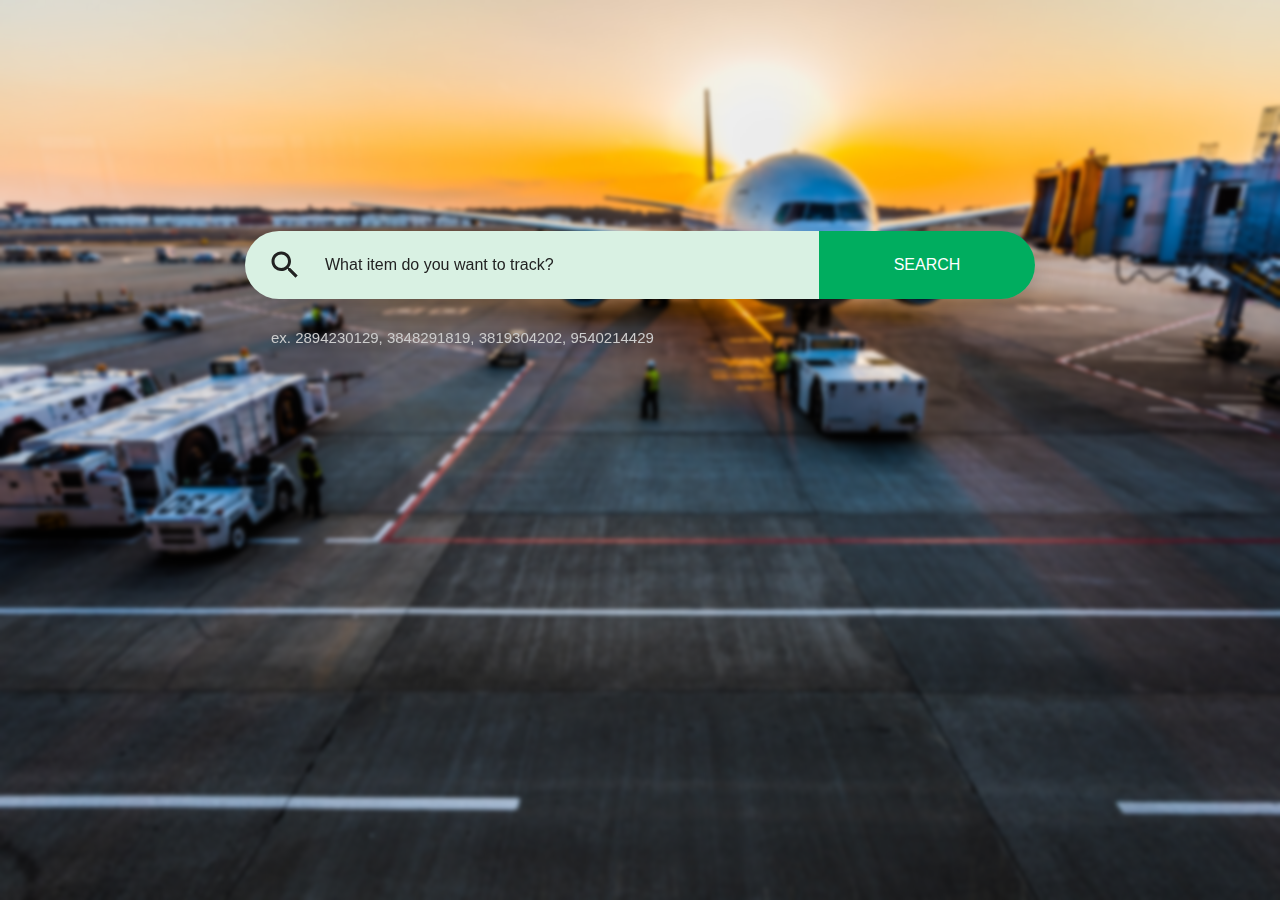
==== index.html @ f404f7c4 "Rename search.html to index.html" ====
<!DOCTYPE html>
<html lang="en">

<head>
    <meta charset="UTF-8">
    <meta http-equiv="X-UA-Compatible" content="IE=edge">
    <meta name="viewport" content="width=device-width, initial-scale=1.0">
    <title>Document</title>
    <style id="" media="all">
        /* devanagari */
        @font-face {
            font-family: 'Poppins';
            font-style: normal;
            font-weight: 400;
            src: url(/fonts.gstatic.com/s/poppins/v15/pxiEyp8kv8JHgFVrJJbecmNE.woff2) format('woff2');
            unicode-range: U+0900-097F, U+1CD0-1CF6, U+1CF8-1CF9, U+200C-200D, U+20A8, U+20B9, U+25CC, U+A830-A839, U+A8E0-A8FB;
        }

        /* latin-ext */
        @font-face {
            font-family: 'Poppins';
            font-style: normal;
            font-weight: 400;
            src: url(/fonts.gstatic.com/s/poppins/v15/pxiEyp8kv8JHgFVrJJnecmNE.woff2) format('woff2');
            unicode-range: U+0100-024F, U+0259, U+1E00-1EFF, U+2020, U+20A0-20AB, U+20AD-20CF, U+2113, U+2C60-2C7F, U+A720-A7FF;
        }

        /* latin */
        @font-face {
            font-family: 'Poppins';
            font-style: normal;
            font-weight: 400;
            src: url(/fonts.gstatic.com/s/poppins/v15/pxiEyp8kv8JHgFVrJJfecg.woff2) format('woff2');
            unicode-range: U+0000-00FF, U+0131, U+0152-0153, U+02BB-02BC, U+02C6, U+02DA, U+02DC, U+2000-206F, U+2074, U+20AC, U+2122, U+2191, U+2193, U+2212, U+2215, U+FEFF, U+FFFD;
        }
    </style>
    <link href="/search.css" rel="stylesheet" />

</head>

<body>
    <div class="s130">
        <form>
            <div class="inner-form">
                <div class="input-field first-wrap">
                    <div class="svg-wrapper">
                        <svg xmlns="http://www.w3.org/2000/svg" width="24" height="24" viewBox="0 0 24 24">
                            <path
                                d="M15.5 14h-.79l-.28-.27C15.41 12.59 16 11.11 16 9.5 16 5.91 13.09 3 9.5 3S3 5.91 3 9.5 5.91 16 9.5 16c1.61 0 3.09-.59 4.23-1.57l.27.28v.79l5 4.99L20.49 19l-4.99-5zm-6 0C7.01 14 5 11.99 5 9.5S7.01 5 9.5 5 14 7.01 14 9.5 11.99 14 9.5 14z">
                            </path>
                        </svg>
                    </div>
                    <input id="search" type="number" placeholder="What item do you want to track?" />
                </div>
                <div class="input-field second-wrap">
                    <button class="btn-search " type="button">SEARCH</button>
                </div>
            </div>
            <span class="info">ex. 2894230129, 3848291819, 3819304202, 9540214429</span>

            <div class="mssg">
                an error message
            </div>
        </form>
    </div>
    <script src="/tracking.js"></script>
</body>

</html>
---- search.css ----
html {
  line-height: 1.15;
  /* 1 */
  -ms-text-size-adjust: 100%;
  /* 2 */
  -webkit-text-size-adjust: 100%;
  /* 2 */
}

/*  Error messages*/
.mssg {
  background: #eee;
  text-align: center;
  padding: 1% 0;
  margin-top: 5%;
  border-radius: 20px;
  font-weight: 700;
  opacity: 0;
  transform: translateY(500%);
  transition: all 0.5s;
}

.moveup {
  opacity: 1;
  transform: translateY(0%);
}

/* 
Spinner
 */
.lds-roller {
  display: block;
  position: relative;
  width: 80px;
  height: 80px;
  margin-top: 3%;
  margin-left: 50%;
  transform: translateX(-50%);
}
.lds-roller div {
  animation: lds-roller 1.2s cubic-bezier(0.5, 0, 0.5, 1) infinite;
  transform-origin: 40px 40px;
}
.lds-roller div:after {
  content: " ";
  display: block;
  position: absolute;
  width: 7px;
  height: 7px;
  border-radius: 50%;
  background: #fff;
  margin: -4px 0 0 -4px;
}
.lds-roller div:nth-child(1) {
  animation-delay: -0.036s;
}
.lds-roller div:nth-child(1):after {
  top: 63px;
  left: 63px;
}
.lds-roller div:nth-child(2) {
  animation-delay: -0.072s;
}
.lds-roller div:nth-child(2):after {
  top: 68px;
  left: 56px;
}
.lds-roller div:nth-child(3) {
  animation-delay: -0.108s;
}
.lds-roller div:nth-child(3):after {
  top: 71px;
  left: 48px;
}
.lds-roller div:nth-child(4) {
  animation-delay: -0.144s;
}
.lds-roller div:nth-child(4):after {
  top: 72px;
  left: 40px;
}
.lds-roller div:nth-child(5) {
  animation-delay: -0.18s;
}
.lds-roller div:nth-child(5):after {
  top: 71px;
  left: 32px;
}
.lds-roller div:nth-child(6) {
  animation-delay: -0.216s;
}
.lds-roller div:nth-child(6):after {
  top: 68px;
  left: 24px;
}
.lds-roller div:nth-child(7) {
  animation-delay: -0.252s;
}
.lds-roller div:nth-child(7):after {
  top: 63px;
  left: 17px;
}
.lds-roller div:nth-child(8) {
  animation-delay: -0.288s;
}
.lds-roller div:nth-child(8):after {
  top: 56px;
  left: 12px;
}
@keyframes lds-roller {
  0% {
    transform: rotate(0deg);
  }
  100% {
    transform: rotate(360deg);
  }
}

/*  */
/* Sections
     ========================================================================== */
/**
   * Remove the margin in all browsers (opinionated).
   */
body {
  margin: 0;
  background-image: url("/back.jpg");
  background-position: center;
  background-size: cover;
  backdrop-filter: blur(2px);
  opacity: 1;
  animation: blur 1.5s ease-in;
  overflow-y: hidden;
}
@keyframes blur {
  from {
    backdrop-filter: blur(0px);
    opacity: 0;
  }
  to {
    backdrop-filter: blur(2px);
    opacity: 1;
  }
}
.inner-form {
  transform: translateY(0%);
  opacity: 1;
  animation: slideDown 1.5s ease-in-out;
}
@keyframes slideDown {
  from {
    transform: translateY(-300%);
    opacity: 0;
  }
  to {
    transform: translateY(0%);
    opacity: 1;
  }
}

/**
   * Add the correct display in IE 9-.
   */
article,
aside,
footer,
header,
nav,
section {
  display: block;
}

/**
   * Correct the font size and margin on `h1` elements within `section` and
   * `article` contexts in Chrome, Firefox, and Safari.
   */
h1 {
  font-size: 2em;
  margin: 0.67em 0;
}

/* Grouping content
     ========================================================================== */
/**
   * Add the correct display in IE 9-.
   * 1. Add the correct display in IE.
   */
figcaption,
figure,
main {
  /* 1 */
  display: block;
}

/**
   * Add the correct margin in IE 8.
   */
figure {
  margin: 1em 40px;
}

/**
   * 1. Add the correct box sizing in Firefox.
   * 2. Show the overflow in Edge and IE.
   */
hr {
  box-sizing: content-box;
  /* 1 */
  height: 0;
  /* 1 */
  overflow: visible;
  /* 2 */
}

/**
   * 1. Correct the inheritance and scaling of font size in all browsers.
   * 2. Correct the odd `em` font sizing in all browsers.
   */
pre {
  font-family: monospace, monospace;
  /* 1 */
  font-size: 1em;
  /* 2 */
}

/* Text-level semantics
     ========================================================================== */
/**
   * 1. Remove the gray background on active links in IE 10.
   * 2. Remove gaps in links underline in iOS 8+ and Safari 8+.
   */
a {
  background-color: transparent;
  /* 1 */
  -webkit-text-decoration-skip: objects;
  /* 2 */
}

/**
   * 1. Remove the bottom border in Chrome 57- and Firefox 39-.
   * 2. Add the correct text decoration in Chrome, Edge, IE, Opera, and Safari.
   */
abbr[title] {
  border-bottom: none;
  /* 1 */
  text-decoration: underline;
  /* 2 */
  text-decoration: underline dotted;
  /* 2 */
}

/**
   * Prevent the duplicate application of `bolder` by the next rule in Safari 6.
   */
b,
strong {
  font-weight: inherit;
}

/**
   * Add the correct font weight in Chrome, Edge, and Safari.
   */
b,
strong {
  font-weight: bolder;
}

/**
   * 1. Correct the inheritance and scaling of font size in all browsers.
   * 2. Correct the odd `em` font sizing in all browsers.
   */
code,
kbd,
samp {
  font-family: monospace, monospace;
  /* 1 */
  font-size: 1em;
  /* 2 */
}

/**
   * Add the correct font style in Android 4.3-.
   */
dfn {
  font-style: italic;
}

/**
   * Add the correct background and color in IE 9-.
   */
mark {
  background-color: #ff0;
  color: #000;
}

/**
   * Add the correct font size in all browsers.
   */
small {
  font-size: 80%;
}

/**
   * Prevent `sub` and `sup` elements from affecting the line height in
   * all browsers.
   */
sub,
sup {
  font-size: 75%;
  line-height: 0;
  position: relative;
  vertical-align: baseline;
}

sub {
  bottom: -0.25em;
}

sup {
  top: -0.5em;
}

/* Embedded content
     ========================================================================== */
/**
   * Add the correct display in IE 9-.
   */
audio,
video {
  display: inline-block;
}

/**
   * Add the correct display in iOS 4-7.
   */
audio:not([controls]) {
  display: none;
  height: 0;
}

/**
   * Remove the border on images inside links in IE 10-.
   */
img {
  border-style: none;
}

/**
   * Hide the overflow in IE.
   */
svg:not(:root) {
  overflow: hidden;
}

/* Forms
     ========================================================================== */
/**
   * 1. Change the font styles in all browsers (opinionated).
   * 2. Remove the margin in Firefox and Safari.
   */
button,
input,
optgroup,
select,
textarea {
  font-family: sans-serif;
  /* 1 */
  font-size: 100%;
  /* 1 */
  line-height: 1.15;
  /* 1 */
  margin: 0;
  /* 2 */
}

/**
   * Show the overflow in IE.
   * 1. Show the overflow in Edge.
   */
button,
input {
  /* 1 */
  overflow: visible;
}

/**
   * Remove the inheritance of text transform in Edge, Firefox, and IE.
   * 1. Remove the inheritance of text transform in Firefox.
   */
button,
select {
  /* 1 */
  text-transform: none;
}

/**
   * 1. Prevent a WebKit bug where (2) destroys native `audio` and `video`
   *    controls in Android 4.
   * 2. Correct the inability to style clickable types in iOS and Safari.
   */
button,
html [type="button"],
[type="reset"],
[type="submit"] {
  -webkit-appearance: button;
  /* 2 */
}

/**
   * Remove the inner border and padding in Firefox.
   */
button::-moz-focus-inner,
[type="button"]::-moz-focus-inner,
[type="reset"]::-moz-focus-inner,
[type="submit"]::-moz-focus-inner {
  border-style: none;
  padding: 0;
}

/**
   * Restore the focus styles unset by the previous rule.
   */
button:-moz-focusring,
[type="button"]:-moz-focusring,
[type="reset"]:-moz-focusring,
[type="submit"]:-moz-focusring {
  outline: 1px dotted ButtonText;
}

/**
   * Correct the padding in Firefox.
   */
fieldset {
  padding: 0.35em 0.75em 0.625em;
}

/**
   * 1. Correct the text wrapping in Edge and IE.
   * 2. Correct the color inheritance from `fieldset` elements in IE.
   * 3. Remove the padding so developers are not caught out when they zero out
   *    `fieldset` elements in all browsers.
   */
legend {
  box-sizing: border-box;
  /* 1 */
  color: inherit;
  /* 2 */
  display: table;
  /* 1 */
  max-width: 100%;
  /* 1 */
  padding: 0;
  /* 3 */
  white-space: normal;
  /* 1 */
}

/**
   * 1. Add the correct display in IE 9-.
   * 2. Add the correct vertical alignment in Chrome, Firefox, and Opera.
   */
progress {
  display: inline-block;
  /* 1 */
  vertical-align: baseline;
  /* 2 */
}

/**
   * Remove the default vertical scrollbar in IE.
   */
textarea {
  overflow: auto;
}

/**
   * 1. Add the correct box sizing in IE 10-.
   * 2. Remove the padding in IE 10-.
   */
[type="checkbox"],
[type="radio"] {
  box-sizing: border-box;
  /* 1 */
  padding: 0;
  /* 2 */
}

/**
   * Correct the cursor style of increment and decrement buttons in Chrome.
   */
[type="number"]::-webkit-inner-spin-button,
[type="number"]::-webkit-outer-spin-button {
  height: auto;
}

/**
   * 1. Correct the odd appearance in Chrome and Safari.
   * 2. Correct the outline style in Safari.
   */
[type="search"] {
  -webkit-appearance: textfield;
  /* 1 */
  outline-offset: -2px;
  /* 2 */
}

/**
   * Remove the inner padding and cancel buttons in Chrome and Safari on macOS.
   */
[type="search"]::-webkit-search-cancel-button,
[type="search"]::-webkit-search-decoration {
  -webkit-appearance: none;
}

/**
   * 1. Correct the inability to style clickable types in iOS and Safari.
   * 2. Change font properties to `inherit` in Safari.
   */
::-webkit-file-upload-button {
  -webkit-appearance: button;
  /* 1 */
  font: inherit;
  /* 2 */
}

/* Interactive
     ========================================================================== */
/*
   * Add the correct display in IE 9-.
   * 1. Add the correct display in Edge, IE, and Firefox.
   */
details,
menu {
  display: block;
}

/*
   * Add the correct display in all browsers.
   */
summary {
  display: list-item;
}

/* Scripting
     ========================================================================== */
/**
   * Add the correct display in IE 9-.
   */
canvas {
  display: inline-block;
}

/**
   * Add the correct display in IE.
   */
template {
  display: none;
}

/* Hidden
     ========================================================================== */
/**
   * Add the correct display in IE 10-.
   */
[hidden] {
  display: none;
}

html {
  height: 100%;
}

fieldset {
  margin: 0;
  padding: 0;
  -webkit-margin-start: 0;
  -webkit-margin-end: 0;
  -webkit-padding-before: 0;
  -webkit-padding-start: 0;
  -webkit-padding-end: 0;
  -webkit-padding-after: 0;
  border: 0;
}

legend {
  margin: 0;
  padding: 0;
  display: block;
  -webkit-padding-start: 0;
  -webkit-padding-end: 0;
}

/*===============================
  =            Choices            =
  ===============================*/
.choices {
  position: relative;
  margin-bottom: 24px;
  font-size: 16px;
}

.choices:focus {
  outline: none;
}

.choices:last-child {
  margin-bottom: 0;
}

.choices.is-disabled .choices__inner,
.choices.is-disabled .choices__input {
  background-color: #eaeaea;
  cursor: not-allowed;
  -webkit-user-select: none;
  -moz-user-select: none;
  -ms-user-select: none;
  user-select: none;
}

.choices.is-disabled .choices__item {
  cursor: not-allowed;
}

.choices[data-type*="select-one"] {
  cursor: pointer;
}

.choices[data-type*="select-one"] .choices__inner {
  padding-bottom: 7.5px;
}

.choices[data-type*="select-one"] .choices__input {
  display: block;
  width: 100%;
  padding: 10px;
  border-bottom: 1px solid #dddddd;
  background-color: #ffffff;
  margin: 0;
}

.choices[data-type*="select-one"] .choices__button {
  background-image: url("../../icons/cross-inverse.svg");
  padding: 0;
  background-size: 8px;
  height: 100%;
  position: absolute;
  top: 50%;
  right: 0;
  margin-top: -10px;
  margin-right: 25px;
  height: 20px;
  width: 20px;
  border-radius: 10em;
  opacity: 0.5;
}

.choices[data-type*="select-one"] .choices__button:hover,
.choices[data-type*="select-one"] .choices__button:focus {
  opacity: 1;
}

.choices[data-type*="select-one"] .choices__button:focus {
  box-shadow: 0px 0px 0px 2px #00bcd4;
}

.choices[data-type*="select-one"]:after {
  content: "";
  height: 0;
  width: 0;
  border-style: solid;
  border-color: #333333 transparent transparent transparent;
  border-width: 5px;
  position: absolute;
  right: 11.5px;
  top: 50%;
  margin-top: -2.5px;
  pointer-events: none;
}

.choices[data-type*="select-one"].is-open:after {
  border-color: transparent transparent #333333 transparent;
  margin-top: -7.5px;
}

.choices[data-type*="select-one"][dir="rtl"]:after {
  left: 11.5px;
  right: auto;
}

.choices[data-type*="select-one"][dir="rtl"] .choices__button {
  right: auto;
  left: 0;
  margin-left: 25px;
  margin-right: 0;
}

.choices[data-type*="select-multiple"] .choices__inner,
.choices[data-type*="text"] .choices__inner {
  cursor: text;
}

.choices[data-type*="select-multiple"] .choices__button,
.choices[data-type*="text"] .choices__button {
  position: relative;
  display: inline-block;
  margin-top: 0;
  margin-right: -4px;
  margin-bottom: 0;
  margin-left: 8px;
  padding-left: 16px;
  border-left: 1px solid #008fa1;
  background-image: url("../../icons/cross.svg");
  background-size: 8px;
  width: 8px;
  line-height: 1;
  opacity: 0.75;
}

.choices[data-type*="select-multiple"] .choices__button:hover,
.choices[data-type*="select-multiple"] .choices__button:focus,
.choices[data-type*="text"] .choices__button:hover,
.choices[data-type*="text"] .choices__button:focus {
  opacity: 1;
}

.choices__inner {
  display: inline-block;
  vertical-align: top;
  width: 100%;
  background-color: #f9f9f9;
  padding: 7.5px 7.5px 3.75px;
  border: 1px solid #dddddd;
  border-radius: 2.5px;
  font-size: 14px;
  min-height: 44px;
  overflow: hidden;
}

.is-focused .choices__inner,
.is-open .choices__inner {
  border-color: #b7b7b7;
}

.is-open .choices__inner {
  border-radius: 2.5px 2.5px 0 0;
}

.is-flipped.is-open .choices__inner {
  border-radius: 0 0 2.5px 2.5px;
}

.choices__list {
  margin: 0;
  padding-left: 0;
  list-style: none;
}

.choices__list--single {
  display: inline-block;
  padding: 4px 16px 4px 4px;
  width: 100%;
}

[dir="rtl"] .choices__list--single {
  padding-right: 4px;
  padding-left: 16px;
}

.choices__list--single .choices__item {
  width: 100%;
}

.choices__list--multiple {
  display: inline;
}

.choices__list--multiple .choices__item {
  display: inline-block;
  vertical-align: middle;
  border-radius: 20px;
  padding: 4px 10px;
  font-size: 12px;
  font-weight: 500;
  margin-right: 3.75px;
  margin-bottom: 3.75px;
  background-color: #00bcd4;
  border: 1px solid #00a5bb;
  color: #ffffff;
  word-break: break-all;
}

.choices__list--multiple .choices__item[data-deletable] {
  padding-right: 5px;
}

[dir="rtl"] .choices__list--multiple .choices__item {
  margin-right: 0;
  margin-left: 3.75px;
}

.choices__list--multiple .choices__item.is-highlighted {
  background-color: #00a5bb;
  border: 1px solid #008fa1;
}

.is-disabled .choices__list--multiple .choices__item {
  background-color: #aaaaaa;
  border: 1px solid #919191;
}

.choices__list--dropdown {
  display: none;
  z-index: 1;
  position: absolute;
  width: 100%;
  background-color: #ffffff;
  border: 1px solid #dddddd;
  top: 100%;
  margin-top: -1px;
  border-bottom-left-radius: 2.5px;
  border-bottom-right-radius: 2.5px;
  overflow: hidden;
  word-break: break-all;
}

.choices__list--dropdown.is-active {
  display: block;
}

.is-open .choices__list--dropdown {
  border-color: #b7b7b7;
}

.is-flipped .choices__list--dropdown {
  top: auto;
  bottom: 100%;
  margin-top: 0;
  margin-bottom: -1px;
  border-radius: 0.25rem 0.25rem 0 0;
}

.choices__list--dropdown .choices__list {
  position: relative;
  max-height: 300px;
  overflow: auto;
  -webkit-overflow-scrolling: touch;
  will-change: scroll-position;
}

.choices__list--dropdown .choices__item {
  position: relative;
  padding: 10px;
  font-size: 14px;
}

[dir="rtl"] .choices__list--dropdown .choices__item {
  text-align: right;
}

@media (min-width: 640px) {
  .choices__list--dropdown .choices__item--selectable {
    padding-right: 100px;
  }
  .choices__list--dropdown .choices__item--selectable:after {
    content: attr(data-select-text);
    font-size: 12px;
    opacity: 0;
    position: absolute;
    right: 10px;
    top: 50%;
    transform: translateY(-50%);
  }
  [dir="rtl"] .choices__list--dropdown .choices__item--selectable {
    text-align: right;
    padding-left: 100px;
    padding-right: 10px;
  }
  [dir="rtl"] .choices__list--dropdown .choices__item--selectable:after {
    right: auto;
    left: 10px;
  }
}

.choices__list--dropdown .choices__item--selectable.is-highlighted {
  background-color: #f2f2f2;
}

.choices__list--dropdown .choices__item--selectable.is-highlighted:after {
  opacity: 0.5;
}

.choices__item {
  cursor: default;
}

.choices__item--selectable {
  cursor: pointer;
}

.choices__item--disabled {
  cursor: not-allowed;
  -webkit-user-select: none;
  -moz-user-select: none;
  -ms-user-select: none;
  user-select: none;
  opacity: 0.5;
}

.choices__heading {
  font-weight: 600;
  font-size: 12px;
  padding: 10px;
  border-bottom: 1px solid #f7f7f7;
  color: gray;
}

.choices__button {
  text-indent: -9999px;
  -webkit-appearance: none;
  -moz-appearance: none;
  appearance: none;
  border: 0;
  background-color: transparent;
  background-repeat: no-repeat;
  background-position: center;
  cursor: pointer;
}

.choices__button:focus {
  outline: none;
}

.choices__input {
  display: inline-block;
  vertical-align: baseline;
  background-color: #f9f9f9;
  font-size: 14px;
  margin-bottom: 5px;
  border: 0;
  border-radius: 0;
  max-width: 100%;
  padding: 4px 0 4px 2px;
}

.choices__input:focus {
  outline: 0;
}

[dir="rtl"] .choices__input {
  padding-right: 2px;
  padding-left: 0;
}

.choices__placeholder {
  opacity: 0.5;
}

/*=====  End of Choices  ======*/
input,
button {
  font-family: "Poppins", sans-serif;
}

* {
  box-sizing: border-box;
}

.s130 {
  min-height: 100vh;
  display: -ms-flexbox;
  display: flex;
  -ms-flex-pack: center;
  justify-content: center;
  font-family: "Poppins", sans-serif;
  background: url("../images/Searchs_130.png");
  background-position: bottom right;
  background-repeat: no-repeat;
  background-size: 100%;
  padding: 15px;
}

.s130 form {
  width: 100%;
  max-width: 790px;
  padding-top: 24vh;
}

.s130 form .inner-form {
  display: -ms-flexbox;
  display: flex;
  width: 100%;
  -ms-flex-pack: justify;
  justify-content: space-between;
  -ms-flex-align: center;
  align-items: center;
  box-shadow: 0px 8px 20px 0px rgba(0, 0, 0, 0.15);
  border-radius: 34px;
  overflow: hidden;
  margin-bottom: 30px;
}

.s130 form .inner-form .input-field {
  height: 68px;
}

.s130 form .inner-form .input-field input {
  height: 100%;
  background: transparent;
  border: 0;
  display: block;
  width: 100%;
  padding: 10px 0;
  font-size: 16px;
  color: #000;
}

.s130 form .inner-form .input-field input.placeholder {
  color: #222;
  font-size: 16px;
}

.s130 form .inner-form .input-field input:-moz-placeholder {
  color: #222;
  font-size: 16px;
}

.s130 form .inner-form .input-field input::-webkit-input-placeholder {
  color: #222;
  font-size: 16px;
}

.s130 form .inner-form .input-field input:hover,
.s130 form .inner-form .input-field input:focus {
  box-shadow: none;
  outline: 0;
}

.s130 form .inner-form .input-field.first-wrap {
  -ms-flex-positive: 1;
  flex-grow: 1;
  display: -ms-flexbox;
  display: flex;
  -ms-flex-align: center;
  align-items: center;
  background: #d9f1e3;
}

.s130 form .inner-form .input-field.first-wrap input {
  -ms-flex-positive: 1;
  flex-grow: 1;
}

.s130 form .inner-form .input-field.first-wrap .svg-wrapper {
  min-width: 80px;
  display: -ms-flexbox;
  display: flex;
  -ms-flex-pack: center;
  justify-content: center;
  -ms-flex-align: center;
  align-items: center;
}

.s130 form .inner-form .input-field.first-wrap svg {
  width: 36px;
  height: 36px;
  fill: #222;
}

.s130 form .inner-form .input-field.second-wrap {
  min-width: 216px;
}

.s130 form .inner-form .input-field.second-wrap .btn-search {
  height: 100%;
  width: 100%;
  white-space: nowrap;
  font-size: 16px;
  color: #fff;
  border: 0;
  cursor: pointer;
  position: relative;
  z-index: 0;
  background: #00ad5f;
  transition: all 0.2s ease-out, color 0.2s ease-out;
  font-weight: 300;
}

.s130 form .inner-form .input-field.second-wrap .btn-search:hover {
  background: #009451;
}

.s130 form .inner-form .input-field.second-wrap .btn-search:focus {
  outline: 0;
  box-shadow: none;
}

.s130 form .info {
  font-size: 15px;
  color: #ccc;
  padding-left: 26px;
}

@media screen and (max-width: 992px) {
  .s130 form .inner-form .input-field {
    height: 50px;
  }
}

@media screen and (max-width: 767px) {
  .s130 form .inner-form .input-field.first-wrap .svg-wrapper {
    min-width: 40px;
    display: -ms-flexbox;
    display: flex;
    -ms-flex-pack: center;
    justify-content: center;
    -ms-flex-align: center;
    align-items: center;
    padding: 0 10px;
  }
  .s130 form .inner-form .input-field.first-wrap svg {
    width: 26px;
    height: 26px;
    fill: #222;
  }
  .s130 form .inner-form .input-field.second-wrap {
    min-width: 100px;
  }
  .s130 form .inner-form .input-field.second-wrap .btn-search {
    font-size: 13px;
  }
}

/*# sourceMappingURL=Searchs_130.css.map */
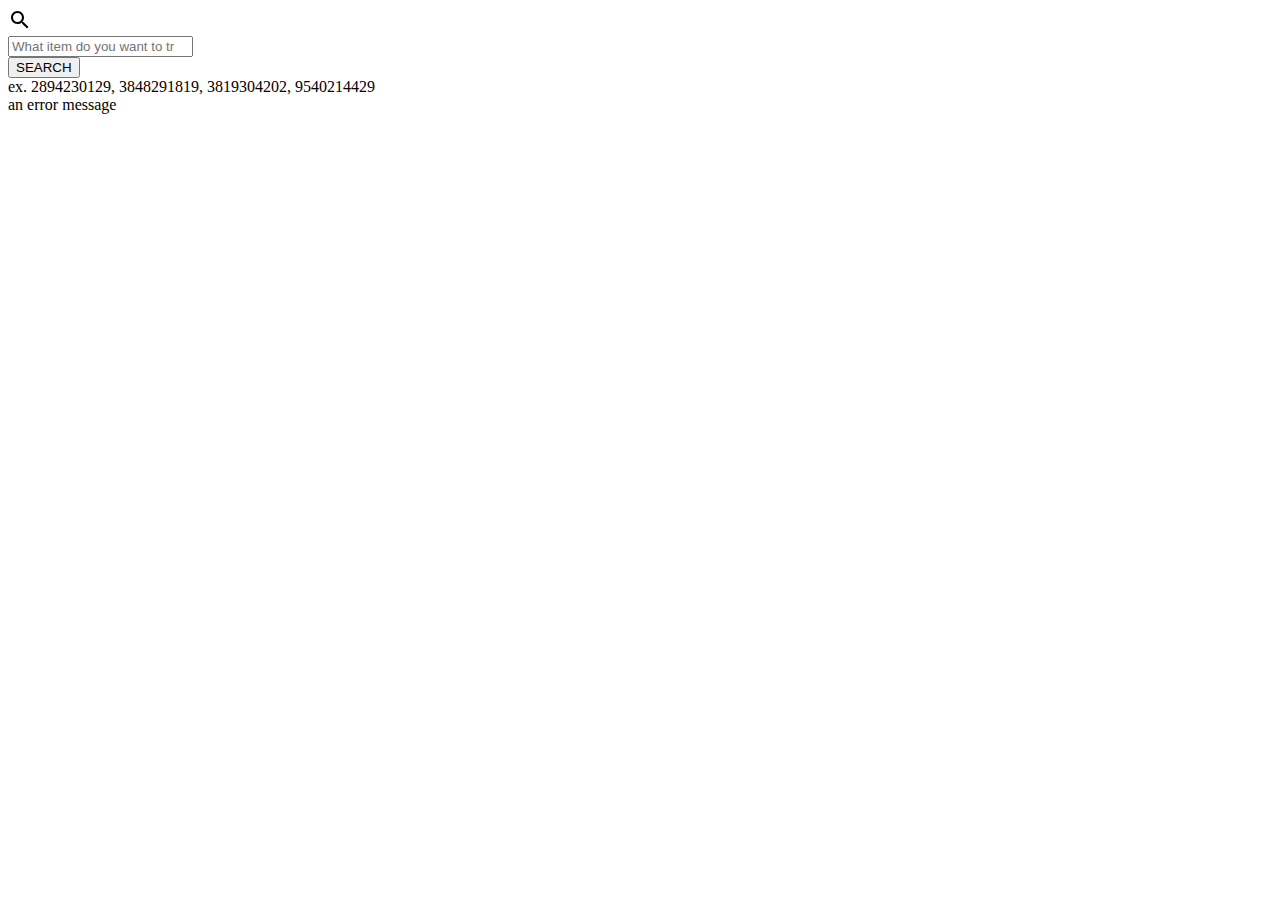
==== commit 7ca3c96d: "Update index.html" ====
--- a/index.html
+++ b/index.html
@@ -34,7 +34,7 @@
             unicode-range: U+0000-00FF, U+0131, U+0152-0153, U+02BB-02BC, U+02C6, U+02DA, U+02DC, U+2000-206F, U+2074, U+20AC, U+2122, U+2191, U+2193, U+2212, U+2215, U+FEFF, U+FFFD;
         }
     </style>
-    <link href="/search.css" rel="stylesheet" />
+    <link href="https://github.com/CashinWoo/trackit/search.css" rel="stylesheet" />
 
 </head>
 
